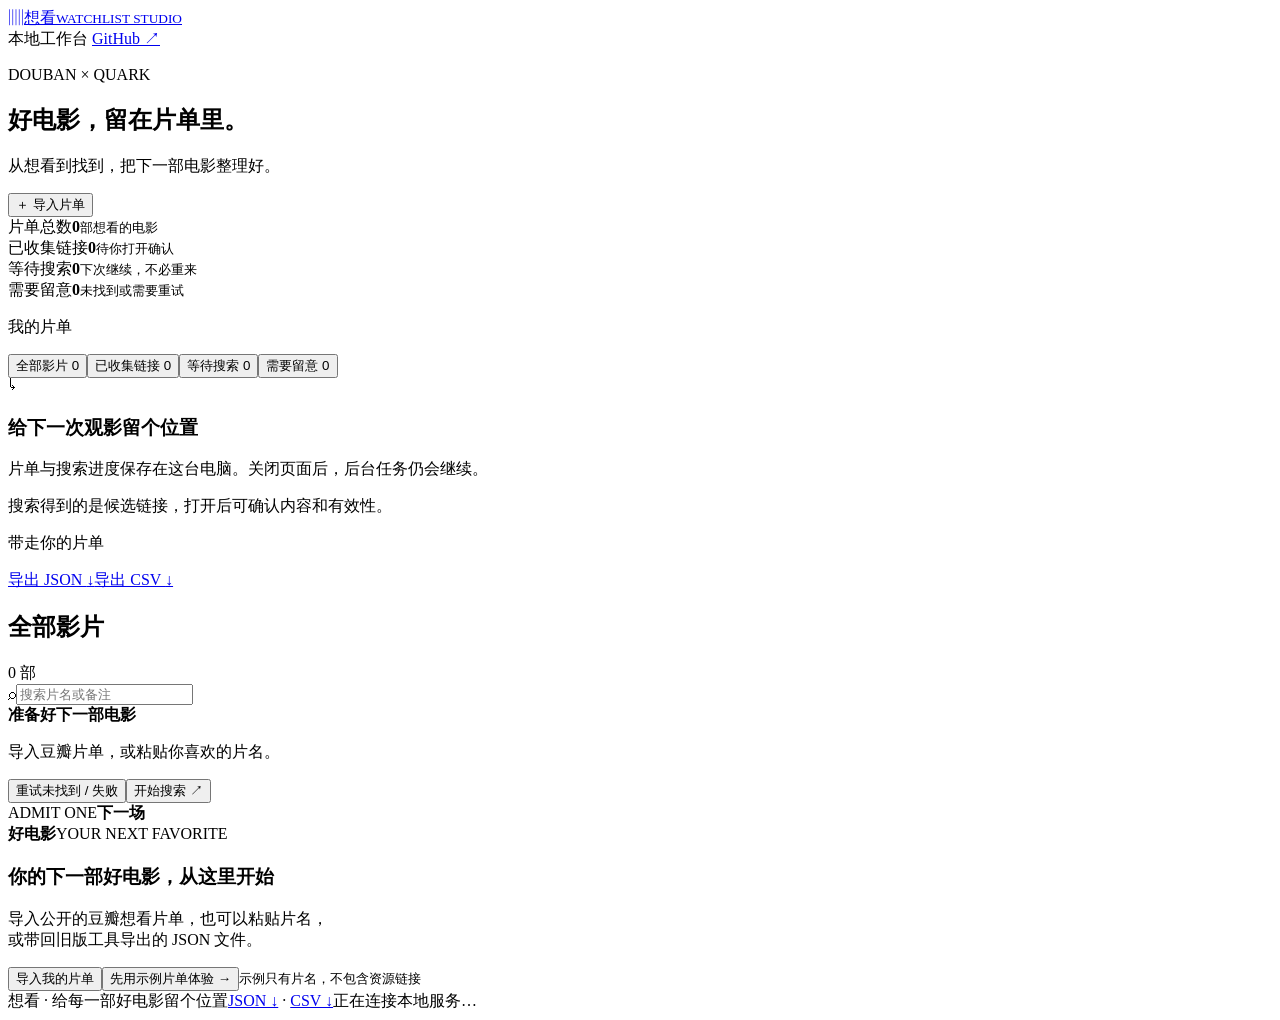
==== web/index.html @ b9a75c99 "Rebuild Douban Quark crawler as a persistent local watchlist workbench" ====
<!doctype html>
<html lang="zh-CN"><head><meta charset="utf-8"><meta name="viewport" content="width=device-width, initial-scale=1"><meta name="description" content="想看：连接豆瓣片单与夸克分享链接的本地电影工作台。"><meta name="theme-color" content="#123d35"><title>想看 · 片单工作台</title><link rel="icon" href="/favicon.svg" type="image/svg+xml"><link rel="stylesheet" href="/style.css"><script src="/app.js" defer></script></head>
<body>
<header class="masthead"><a class="brand" href="/" aria-label="想看首页"><span class="brand-icon">▥</span><span>想看<small>WATCHLIST STUDIO</small></span></a><div class="header-meta"><span class="local-dot"></span> 本地工作台 <a href="https://github.com/holynova/douban-quark-clawer" target="_blank" rel="noopener noreferrer">GitHub ↗</a></div></header>
<main>
<section class="page-heading"><div><p class="eyebrow">DOUBAN × QUARK</p><h1>好电影，留在片单里。</h1><p class="muted">从想看到找到，把下一部电影整理好。</p></div><button id="open-import" class="primary">＋ 导入片单</button></section>
<section class="stats" aria-label="片单统计"><div><span>片单总数</span><strong id="count-all">0</strong><small>部想看的电影</small></div><div><span>已收集链接</span><strong id="count-found">0</strong><small>待你打开确认</small></div><div><span>等待搜索</span><strong id="count-pending">0</strong><small>下次继续，不必重来</small></div><div><span>需要留意</span><strong id="count-attention">0</strong><small>未找到或需要重试</small></div></section>
<section class="workspace">
<aside class="sidebar"><p class="section-label">我的片单</p><nav id="filters" aria-label="按状态筛选"><button data-filter="all" aria-pressed="true">全部影片 <span>0</span></button><button data-filter="found" aria-pressed="false">已收集链接 <span>0</span></button><button data-filter="pending" aria-pressed="false">等待搜索 <span>0</span></button><button data-filter="attention" aria-pressed="false">需要留意 <span>0</span></button></nav><div class="side-note"><span class="note-mark">↳</span><h3>给下一次观影留个位置</h3><p>片单与搜索进度保存在这台电脑。关闭页面后，后台任务仍会继续。</p><p>搜索得到的是候选链接，打开后可确认内容和有效性。</p></div><div class="export"><p class="section-label">带走你的片单</p><a href="/api/export.json" download>导出 JSON <span>↓</span></a><a href="/api/export.csv" download>导出 CSV <span>↓</span></a></div></aside>
<div class="collection"><div class="collection-tools"><div><h2 id="list-heading">全部影片</h2><span id="visible-count" class="muted">0 部</span></div><label class="search-box"><span aria-hidden="true">⌕</span><input id="query" type="search" placeholder="搜索片名或备注" aria-label="搜索片名或备注"></label></div>
<div class="taskbar"><div class="task-status"><span id="task-dot" class="task-dot"></span><div><strong id="task-title">准备好下一部电影</strong><p id="task-message" role="status">导入豆瓣片单，或粘贴你喜欢的片名。</p></div></div><div class="task-actions"><button id="retry" class="quiet">重试未找到 / 失败</button><button id="run" class="primary">开始搜索 ↗</button><button id="pause" hidden>暂停任务</button></div><progress id="progress" value="0" max="1" hidden aria-label="搜索任务进度"></progress></div>
<div id="movie-list"></div>
<div id="empty" class="empty"><div class="ticket" aria-hidden="true"><span>ADMIT ONE</span><b>下一场<br>好电影</b><span>YOUR NEXT FAVORITE</span></div><h3>你的下一部好电影，从这里开始</h3><p>导入公开的豆瓣想看片单，也可以粘贴片名，<br>或带回旧版工具导出的 JSON 文件。</p><button id="empty-import" class="primary">导入我的片单</button><button id="demo" class="text-button">先用示例片单体验 →</button><small>示例只有片名，不包含资源链接</small></div>
<div id="no-results" class="no-results" hidden><h3>没有符合条件的影片</h3><p>试试其他片名，或切换到全部影片。</p><button id="reset-filter">重置筛选</button></div>
</div></section>
<footer><span>想看 · 给每一部好电影留个位置</span><span class="mobile-exports"><a href="/api/export.json" download>JSON ↓</a> · <a href="/api/export.csv" download>CSV ↓</a></span><span id="connection" role="status">正在连接本地服务…</span></footer>
</main>
<dialog id="import-dialog"><form id="import-form"><div class="dialog-heading"><div><p class="eyebrow">ADD TO YOUR WATCHLIST</p><h2>导入片单</h2></div><button type="button" class="close" data-close="import-dialog" aria-label="关闭导入窗口">×</button></div><div class="tabs" role="group" aria-label="导入方式"><button type="button" data-mode="douban" aria-pressed="true">豆瓣想看</button><button type="button" data-mode="text" aria-pressed="false">粘贴片名</button><button type="button" data-mode="file" aria-pressed="false">JSON 文件</button></div><div data-pane="douban"><label for="douban-url">公开的豆瓣想看地址</label><input id="douban-url" type="url" placeholder="https://movie.douban.com/people/你的ID/wish"><p class="field-help">从豆瓣个人主页进入「想看」，复制页面地址。需要登录的片单请改用片名或文件导入。</p><label for="limit">本次最多导入</label><select id="limit"><option value="50">50 部 · 先试一小批</option><option value="300" selected>300 部</option><option value="1000">1000 部</option></select></div><div data-pane="text" hidden><label for="titles">每行一部电影</label><textarea id="titles" rows="7" placeholder="重庆森林&#10;海上钢琴师&#10;完美的日子"></textarea><p class="field-help">自动去除空行、合并重复片名，保留已有搜索结果。</p></div><div data-pane="file" hidden><label class="file-box" for="json-file">选择 JSON 文件<input id="json-file" type="file" accept=".json,application/json"></label><p class="field-help">支持旧版 wishlist.json、quark_links.json，以及新版工作台备份。最大 2 MB。</p></div><p id="import-error" class="error" role="alert"></p><div class="dialog-footer"><span class="muted">重复导入会合并，不会覆盖备注</span><button type="submit" id="import-submit" class="primary">导入片单</button></div></form></dialog>
<dialog id="detail-dialog"><form id="detail-form"><div class="dialog-heading"><div><p class="eyebrow">MOVIE NOTES</p><h2 id="detail-title">影片详情</h2></div><button type="button" class="close" data-close="detail-dialog" aria-label="关闭影片详情">×</button></div><label for="detail-links">夸克分享链接 · 每行一条</label><textarea id="detail-links" rows="4" placeholder="https://pan.quark.cn/s/…"></textarea><p class="field-help">可手动补充或修正候选链接，保留链接中的提取码参数。</p><label for="detail-note">观影备注</label><textarea id="detail-note" rows="3" maxlength="2000" placeholder="版本、字幕、推荐理由，或者想和谁一起看。"></textarea><p id="detail-error" class="error" role="alert"></p><div class="dialog-footer"><button type="button" id="delete-item" class="danger">移出片单</button><button type="submit" class="primary">保存更改</button></div></form></dialog>
<div id="toast" role="status" hidden></div>
</body></html>
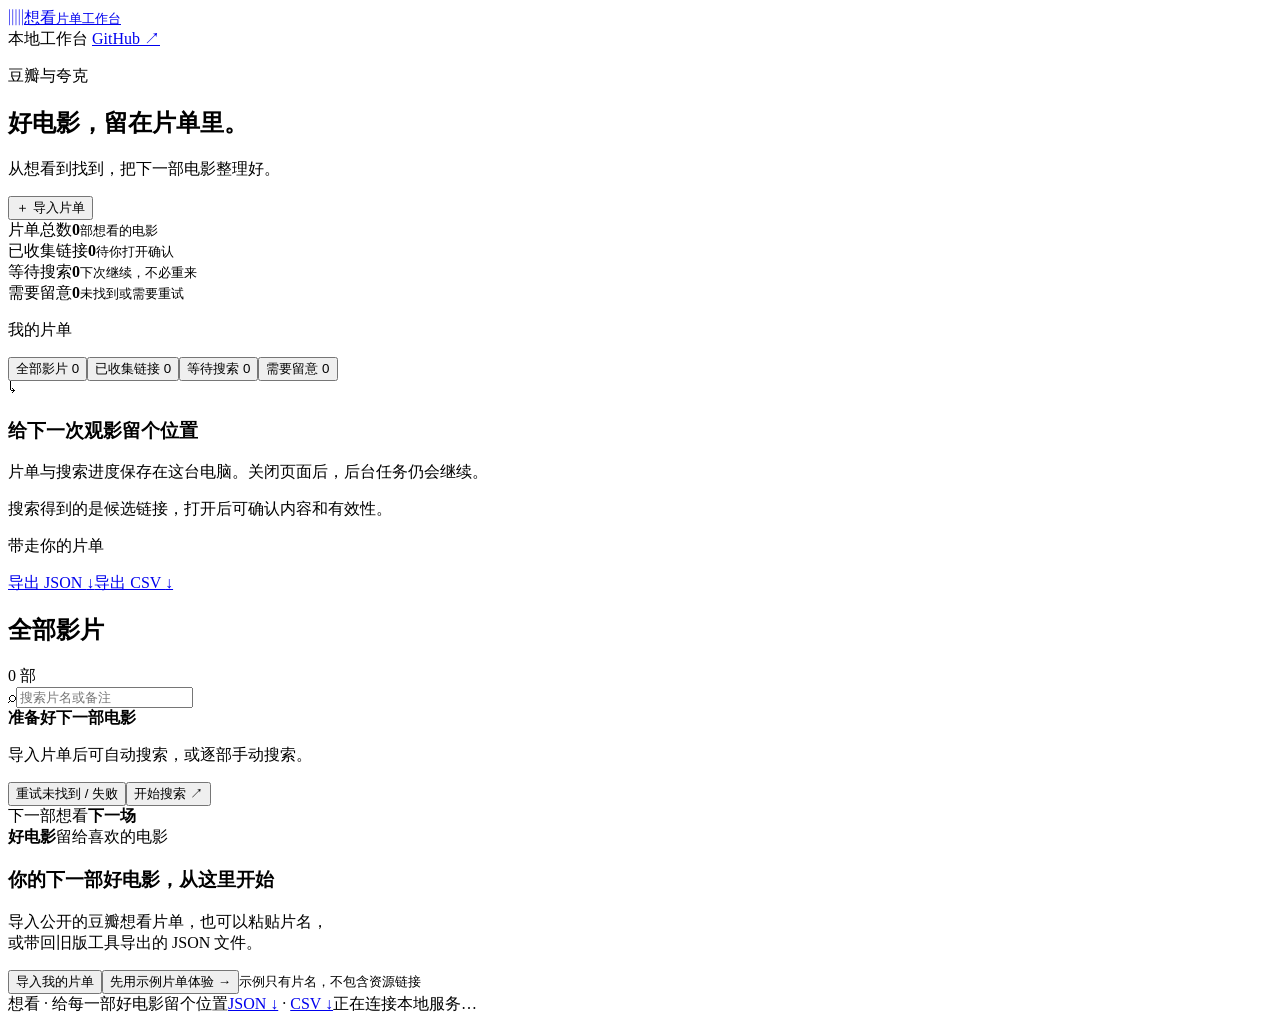
==== commit 34fcfe58: "fix: audit primary flows, typography and readable controls" ====
--- a/web/index.html
+++ b/web/index.html
@@ -1,21 +1,21 @@
 <!doctype html>
 <html lang="zh-CN"><head><meta charset="utf-8"><meta name="viewport" content="width=device-width, initial-scale=1"><meta name="description" content="想看：连接豆瓣片单与夸克分享链接的本地电影工作台。"><meta name="theme-color" content="#123d35"><title>想看 · 片单工作台</title><link rel="icon" href="/favicon.svg" type="image/svg+xml"><link rel="stylesheet" href="/style.css"><script src="/app.js" defer></script></head>
 <body>
-<header class="masthead"><a class="brand" href="/" aria-label="想看首页"><span class="brand-icon">▥</span><span>想看<small>WATCHLIST STUDIO</small></span></a><div class="header-meta"><span class="local-dot"></span> 本地工作台 <a href="https://github.com/holynova/douban-quark-clawer" target="_blank" rel="noopener noreferrer">GitHub ↗</a></div></header>
+<header class="masthead"><a class="brand" href="/" aria-label="想看首页"><span class="brand-icon">▥</span><span>想看<small>片单工作台</small></span></a><div class="header-meta"><span class="local-dot"></span> 本地工作台 <a href="https://github.com/holynova/douban-quark-clawer" target="_blank" rel="noopener noreferrer">GitHub ↗</a></div></header>
 <main>
-<section class="page-heading"><div><p class="eyebrow">DOUBAN × QUARK</p><h1>好电影，留在片单里。</h1><p class="muted">从想看到找到，把下一部电影整理好。</p></div><button id="open-import" class="primary">＋ 导入片单</button></section>
+<p id="offline" role="alert" hidden>本地服务未连接。请重新启动 start.command，再刷新此页。</p><section class="page-heading"><div><p class="eyebrow">豆瓣与夸克</p><h1>好电影，留在片单里。</h1><p class="muted">从想看到找到，把下一部电影整理好。</p></div><button id="open-import" class="primary">＋ 导入片单</button></section>
 <section class="stats" aria-label="片单统计"><div><span>片单总数</span><strong id="count-all">0</strong><small>部想看的电影</small></div><div><span>已收集链接</span><strong id="count-found">0</strong><small>待你打开确认</small></div><div><span>等待搜索</span><strong id="count-pending">0</strong><small>下次继续，不必重来</small></div><div><span>需要留意</span><strong id="count-attention">0</strong><small>未找到或需要重试</small></div></section>
 <section class="workspace">
 <aside class="sidebar"><p class="section-label">我的片单</p><nav id="filters" aria-label="按状态筛选"><button data-filter="all" aria-pressed="true">全部影片 <span>0</span></button><button data-filter="found" aria-pressed="false">已收集链接 <span>0</span></button><button data-filter="pending" aria-pressed="false">等待搜索 <span>0</span></button><button data-filter="attention" aria-pressed="false">需要留意 <span>0</span></button></nav><div class="side-note"><span class="note-mark">↳</span><h3>给下一次观影留个位置</h3><p>片单与搜索进度保存在这台电脑。关闭页面后，后台任务仍会继续。</p><p>搜索得到的是候选链接，打开后可确认内容和有效性。</p></div><div class="export"><p class="section-label">带走你的片单</p><a href="/api/export.json" download>导出 JSON <span>↓</span></a><a href="/api/export.csv" download>导出 CSV <span>↓</span></a></div></aside>
 <div class="collection"><div class="collection-tools"><div><h2 id="list-heading">全部影片</h2><span id="visible-count" class="muted">0 部</span></div><label class="search-box"><span aria-hidden="true">⌕</span><input id="query" type="search" placeholder="搜索片名或备注" aria-label="搜索片名或备注"></label></div>
-<div class="taskbar"><div class="task-status"><span id="task-dot" class="task-dot"></span><div><strong id="task-title">准备好下一部电影</strong><p id="task-message" role="status">导入豆瓣片单，或粘贴你喜欢的片名。</p></div></div><div class="task-actions"><button id="retry" class="quiet">重试未找到 / 失败</button><button id="run" class="primary">开始搜索 ↗</button><button id="pause" hidden>暂停任务</button></div><progress id="progress" value="0" max="1" hidden aria-label="搜索任务进度"></progress></div>
+<div class="taskbar"><div class="task-status"><span id="task-dot" class="task-dot"></span><div><strong id="task-title">准备好下一部电影</strong><p id="task-message" role="status">导入片单后可自动搜索，或逐部手动搜索。</p></div></div><div class="task-actions"><button id="retry" class="quiet">重试未找到 / 失败</button><button id="run" class="primary" title="自动搜索需要 Chrome 浏览器及可访问 Google 的网络">开始搜索 ↗</button><button id="pause" hidden>暂停任务</button></div><progress id="progress" value="0" max="1" hidden aria-label="搜索任务进度"></progress></div>
 <div id="movie-list"></div>
-<div id="empty" class="empty"><div class="ticket" aria-hidden="true"><span>ADMIT ONE</span><b>下一场<br>好电影</b><span>YOUR NEXT FAVORITE</span></div><h3>你的下一部好电影，从这里开始</h3><p>导入公开的豆瓣想看片单，也可以粘贴片名，<br>或带回旧版工具导出的 JSON 文件。</p><button id="empty-import" class="primary">导入我的片单</button><button id="demo" class="text-button">先用示例片单体验 →</button><small>示例只有片名，不包含资源链接</small></div>
+<div id="empty" class="empty"><div class="ticket" aria-hidden="true"><span>下一部想看</span><b>下一场<br>好电影</b><span>留给喜欢的电影</span></div><h3>你的下一部好电影，从这里开始</h3><p>导入公开的豆瓣想看片单，也可以粘贴片名，<br>或带回旧版工具导出的 JSON 文件。</p><button id="empty-import" class="primary">导入我的片单</button><button id="demo" class="text-button">先用示例片单体验 →</button><small>示例只有片名，不包含资源链接</small></div>
 <div id="no-results" class="no-results" hidden><h3>没有符合条件的影片</h3><p>试试其他片名，或切换到全部影片。</p><button id="reset-filter">重置筛选</button></div>
 </div></section>
 <footer><span>想看 · 给每一部好电影留个位置</span><span class="mobile-exports"><a href="/api/export.json" download>JSON ↓</a> · <a href="/api/export.csv" download>CSV ↓</a></span><span id="connection" role="status">正在连接本地服务…</span></footer>
 </main>
-<dialog id="import-dialog"><form id="import-form"><div class="dialog-heading"><div><p class="eyebrow">ADD TO YOUR WATCHLIST</p><h2>导入片单</h2></div><button type="button" class="close" data-close="import-dialog" aria-label="关闭导入窗口">×</button></div><div class="tabs" role="group" aria-label="导入方式"><button type="button" data-mode="douban" aria-pressed="true">豆瓣想看</button><button type="button" data-mode="text" aria-pressed="false">粘贴片名</button><button type="button" data-mode="file" aria-pressed="false">JSON 文件</button></div><div data-pane="douban"><label for="douban-url">公开的豆瓣想看地址</label><input id="douban-url" type="url" placeholder="https://movie.douban.com/people/你的ID/wish"><p class="field-help">从豆瓣个人主页进入「想看」，复制页面地址。需要登录的片单请改用片名或文件导入。</p><label for="limit">本次最多导入</label><select id="limit"><option value="50">50 部 · 先试一小批</option><option value="300" selected>300 部</option><option value="1000">1000 部</option></select></div><div data-pane="text" hidden><label for="titles">每行一部电影</label><textarea id="titles" rows="7" placeholder="重庆森林&#10;海上钢琴师&#10;完美的日子"></textarea><p class="field-help">自动去除空行、合并重复片名，保留已有搜索结果。</p></div><div data-pane="file" hidden><label class="file-box" for="json-file">选择 JSON 文件<input id="json-file" type="file" accept=".json,application/json"></label><p class="field-help">支持旧版 wishlist.json、quark_links.json，以及新版工作台备份。最大 2 MB。</p></div><p id="import-error" class="error" role="alert"></p><div class="dialog-footer"><span class="muted">重复导入会合并，不会覆盖备注</span><button type="submit" id="import-submit" class="primary">导入片单</button></div></form></dialog>
-<dialog id="detail-dialog"><form id="detail-form"><div class="dialog-heading"><div><p class="eyebrow">MOVIE NOTES</p><h2 id="detail-title">影片详情</h2></div><button type="button" class="close" data-close="detail-dialog" aria-label="关闭影片详情">×</button></div><label for="detail-links">夸克分享链接 · 每行一条</label><textarea id="detail-links" rows="4" placeholder="https://pan.quark.cn/s/…"></textarea><p class="field-help">可手动补充或修正候选链接，保留链接中的提取码参数。</p><label for="detail-note">观影备注</label><textarea id="detail-note" rows="3" maxlength="2000" placeholder="版本、字幕、推荐理由，或者想和谁一起看。"></textarea><p id="detail-error" class="error" role="alert"></p><div class="dialog-footer"><button type="button" id="delete-item" class="danger">移出片单</button><button type="submit" class="primary">保存更改</button></div></form></dialog>
+<dialog id="import-dialog"><form id="import-form"><div class="dialog-heading"><div><p class="eyebrow">添加影片</p><h2>导入片单</h2></div><button type="button" class="close" data-close="import-dialog" aria-label="关闭导入窗口">×</button></div><div class="tabs" role="group" aria-label="导入方式"><button type="button" data-mode="douban" aria-pressed="true">豆瓣想看</button><button type="button" data-mode="text" aria-pressed="false">粘贴片名</button><button type="button" data-mode="file" aria-pressed="false">JSON 文件</button></div><div data-pane="douban"><label for="douban-url">公开的豆瓣想看地址</label><input id="douban-url" type="url" placeholder="https://movie.douban.com/people/你的ID/wish"><p class="field-help">从豆瓣个人主页进入「想看」，复制页面地址。需要登录的片单请改用片名或文件导入。</p><label for="limit">本次最多导入</label><select id="limit"><option value="50">50 部 · 先试一小批</option><option value="300" selected>300 部</option><option value="1000">1000 部</option></select></div><div data-pane="text" hidden><label for="titles">每行一部电影</label><textarea disabled id="titles" rows="7" placeholder="重庆森林&#10;海上钢琴师&#10;完美的日子"></textarea><p class="field-help">自动去除空行、合并重复片名，保留已有搜索结果。</p></div><div data-pane="file" hidden><label class="file-box" for="json-file">选择 JSON 文件<input disabled id="json-file" type="file" accept=".json,application/json"></label><p class="field-help">支持旧版 wishlist.json、quark_links.json，以及新版工作台备份。最大 2 MB。</p></div><p id="import-error" class="error" role="alert"></p><div class="dialog-footer"><span class="muted">重复导入会合并，不会覆盖备注</span><button type="submit" id="import-submit" class="primary">导入片单</button></div></form></dialog>
+<dialog id="detail-dialog"><form id="detail-form"><div class="dialog-heading"><div><p class="eyebrow">链接与备注</p><h2 id="detail-title">影片详情</h2></div><button type="button" class="close" data-close="detail-dialog" aria-label="关闭影片详情">×</button></div><label for="detail-links">夸克分享链接 · 每行一条</label><textarea id="detail-links" rows="4" placeholder="https://pan.quark.cn/s/…"></textarea><p class="field-help">可手动补充或修正候选链接，保留链接中的提取码参数。</p><label for="detail-note">观影备注</label><textarea id="detail-note" rows="3" maxlength="2000" placeholder="版本、字幕、推荐理由，或者想和谁一起看。"></textarea><p id="detail-error" class="error" role="alert"></p><div class="dialog-footer"><button type="button" id="delete-item" class="danger">移出片单</button><button type="submit" class="primary">保存更改</button></div></form></dialog>
 <div id="toast" role="status" hidden></div>
 </body></html>
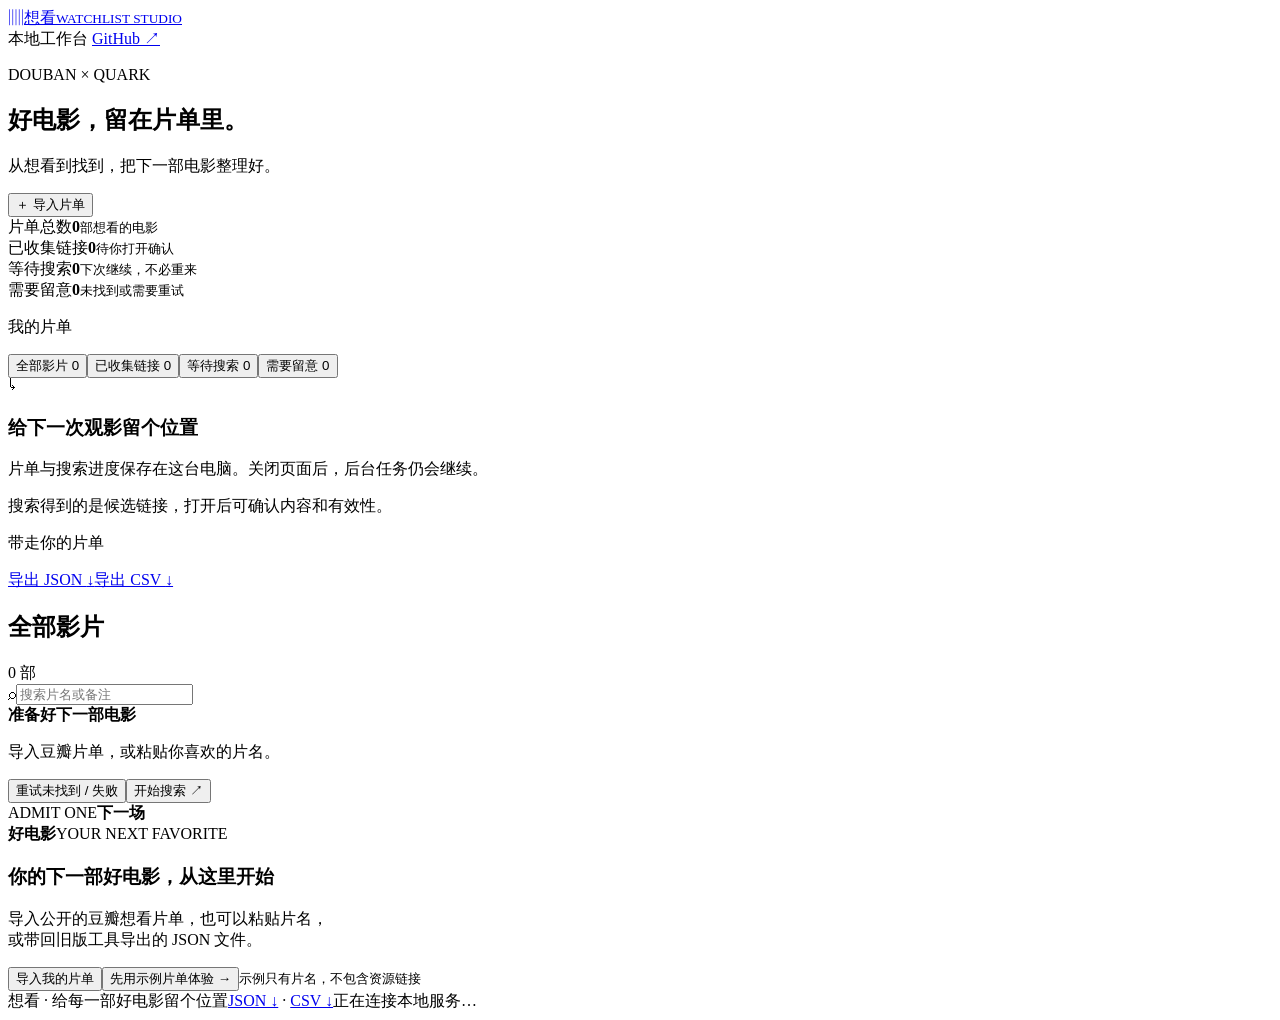
==== commit e1f37b68: "Reconcile the bilingual READMEs with the watchlist workbench" ====
--- a/web/index.html
+++ b/web/index.html
@@ -1,21 +1,21 @@
 <!doctype html>
 <html lang="zh-CN"><head><meta charset="utf-8"><meta name="viewport" content="width=device-width, initial-scale=1"><meta name="description" content="想看：连接豆瓣片单与夸克分享链接的本地电影工作台。"><meta name="theme-color" content="#123d35"><title>想看 · 片单工作台</title><link rel="icon" href="/favicon.svg" type="image/svg+xml"><link rel="stylesheet" href="/style.css"><script src="/app.js" defer></script></head>
 <body>
-<header class="masthead"><a class="brand" href="/" aria-label="想看首页"><span class="brand-icon">▥</span><span>想看<small>片单工作台</small></span></a><div class="header-meta"><span class="local-dot"></span> 本地工作台 <a href="https://github.com/holynova/douban-quark-clawer" target="_blank" rel="noopener noreferrer">GitHub ↗</a></div></header>
+<header class="masthead"><a class="brand" href="/" aria-label="想看首页"><span class="brand-icon">▥</span><span>想看<small>WATCHLIST STUDIO</small></span></a><div class="header-meta"><span class="local-dot"></span> 本地工作台 <a href="https://github.com/holynova/douban-quark-clawer" target="_blank" rel="noopener noreferrer">GitHub ↗</a></div></header>
 <main>
-<p id="offline" role="alert" hidden>本地服务未连接。请重新启动 start.command，再刷新此页。</p><section class="page-heading"><div><p class="eyebrow">豆瓣与夸克</p><h1>好电影，留在片单里。</h1><p class="muted">从想看到找到，把下一部电影整理好。</p></div><button id="open-import" class="primary">＋ 导入片单</button></section>
+<section class="page-heading"><div><p class="eyebrow">DOUBAN × QUARK</p><h1>好电影，留在片单里。</h1><p class="muted">从想看到找到，把下一部电影整理好。</p></div><button id="open-import" class="primary">＋ 导入片单</button></section>
 <section class="stats" aria-label="片单统计"><div><span>片单总数</span><strong id="count-all">0</strong><small>部想看的电影</small></div><div><span>已收集链接</span><strong id="count-found">0</strong><small>待你打开确认</small></div><div><span>等待搜索</span><strong id="count-pending">0</strong><small>下次继续，不必重来</small></div><div><span>需要留意</span><strong id="count-attention">0</strong><small>未找到或需要重试</small></div></section>
 <section class="workspace">
 <aside class="sidebar"><p class="section-label">我的片单</p><nav id="filters" aria-label="按状态筛选"><button data-filter="all" aria-pressed="true">全部影片 <span>0</span></button><button data-filter="found" aria-pressed="false">已收集链接 <span>0</span></button><button data-filter="pending" aria-pressed="false">等待搜索 <span>0</span></button><button data-filter="attention" aria-pressed="false">需要留意 <span>0</span></button></nav><div class="side-note"><span class="note-mark">↳</span><h3>给下一次观影留个位置</h3><p>片单与搜索进度保存在这台电脑。关闭页面后，后台任务仍会继续。</p><p>搜索得到的是候选链接，打开后可确认内容和有效性。</p></div><div class="export"><p class="section-label">带走你的片单</p><a href="/api/export.json" download>导出 JSON <span>↓</span></a><a href="/api/export.csv" download>导出 CSV <span>↓</span></a></div></aside>
 <div class="collection"><div class="collection-tools"><div><h2 id="list-heading">全部影片</h2><span id="visible-count" class="muted">0 部</span></div><label class="search-box"><span aria-hidden="true">⌕</span><input id="query" type="search" placeholder="搜索片名或备注" aria-label="搜索片名或备注"></label></div>
-<div class="taskbar"><div class="task-status"><span id="task-dot" class="task-dot"></span><div><strong id="task-title">准备好下一部电影</strong><p id="task-message" role="status">导入片单后可自动搜索，或逐部手动搜索。</p></div></div><div class="task-actions"><button id="retry" class="quiet">重试未找到 / 失败</button><button id="run" class="primary" title="自动搜索需要 Chrome 浏览器及可访问 Google 的网络">开始搜索 ↗</button><button id="pause" hidden>暂停任务</button></div><progress id="progress" value="0" max="1" hidden aria-label="搜索任务进度"></progress></div>
+<div class="taskbar"><div class="task-status"><span id="task-dot" class="task-dot"></span><div><strong id="task-title">准备好下一部电影</strong><p id="task-message" role="status">导入豆瓣片单，或粘贴你喜欢的片名。</p></div></div><div class="task-actions"><button id="retry" class="quiet">重试未找到 / 失败</button><button id="run" class="primary">开始搜索 ↗</button><button id="pause" hidden>暂停任务</button></div><progress id="progress" value="0" max="1" hidden aria-label="搜索任务进度"></progress></div>
 <div id="movie-list"></div>
-<div id="empty" class="empty"><div class="ticket" aria-hidden="true"><span>下一部想看</span><b>下一场<br>好电影</b><span>留给喜欢的电影</span></div><h3>你的下一部好电影，从这里开始</h3><p>导入公开的豆瓣想看片单，也可以粘贴片名，<br>或带回旧版工具导出的 JSON 文件。</p><button id="empty-import" class="primary">导入我的片单</button><button id="demo" class="text-button">先用示例片单体验 →</button><small>示例只有片名，不包含资源链接</small></div>
+<div id="empty" class="empty"><div class="ticket" aria-hidden="true"><span>ADMIT ONE</span><b>下一场<br>好电影</b><span>YOUR NEXT FAVORITE</span></div><h3>你的下一部好电影，从这里开始</h3><p>导入公开的豆瓣想看片单，也可以粘贴片名，<br>或带回旧版工具导出的 JSON 文件。</p><button id="empty-import" class="primary">导入我的片单</button><button id="demo" class="text-button">先用示例片单体验 →</button><small>示例只有片名，不包含资源链接</small></div>
 <div id="no-results" class="no-results" hidden><h3>没有符合条件的影片</h3><p>试试其他片名，或切换到全部影片。</p><button id="reset-filter">重置筛选</button></div>
 </div></section>
 <footer><span>想看 · 给每一部好电影留个位置</span><span class="mobile-exports"><a href="/api/export.json" download>JSON ↓</a> · <a href="/api/export.csv" download>CSV ↓</a></span><span id="connection" role="status">正在连接本地服务…</span></footer>
 </main>
-<dialog id="import-dialog"><form id="import-form"><div class="dialog-heading"><div><p class="eyebrow">添加影片</p><h2>导入片单</h2></div><button type="button" class="close" data-close="import-dialog" aria-label="关闭导入窗口">×</button></div><div class="tabs" role="group" aria-label="导入方式"><button type="button" data-mode="douban" aria-pressed="true">豆瓣想看</button><button type="button" data-mode="text" aria-pressed="false">粘贴片名</button><button type="button" data-mode="file" aria-pressed="false">JSON 文件</button></div><div data-pane="douban"><label for="douban-url">公开的豆瓣想看地址</label><input id="douban-url" type="url" placeholder="https://movie.douban.com/people/你的ID/wish"><p class="field-help">从豆瓣个人主页进入「想看」，复制页面地址。需要登录的片单请改用片名或文件导入。</p><label for="limit">本次最多导入</label><select id="limit"><option value="50">50 部 · 先试一小批</option><option value="300" selected>300 部</option><option value="1000">1000 部</option></select></div><div data-pane="text" hidden><label for="titles">每行一部电影</label><textarea disabled id="titles" rows="7" placeholder="重庆森林&#10;海上钢琴师&#10;完美的日子"></textarea><p class="field-help">自动去除空行、合并重复片名，保留已有搜索结果。</p></div><div data-pane="file" hidden><label class="file-box" for="json-file">选择 JSON 文件<input disabled id="json-file" type="file" accept=".json,application/json"></label><p class="field-help">支持旧版 wishlist.json、quark_links.json，以及新版工作台备份。最大 2 MB。</p></div><p id="import-error" class="error" role="alert"></p><div class="dialog-footer"><span class="muted">重复导入会合并，不会覆盖备注</span><button type="submit" id="import-submit" class="primary">导入片单</button></div></form></dialog>
-<dialog id="detail-dialog"><form id="detail-form"><div class="dialog-heading"><div><p class="eyebrow">链接与备注</p><h2 id="detail-title">影片详情</h2></div><button type="button" class="close" data-close="detail-dialog" aria-label="关闭影片详情">×</button></div><label for="detail-links">夸克分享链接 · 每行一条</label><textarea id="detail-links" rows="4" placeholder="https://pan.quark.cn/s/…"></textarea><p class="field-help">可手动补充或修正候选链接，保留链接中的提取码参数。</p><label for="detail-note">观影备注</label><textarea id="detail-note" rows="3" maxlength="2000" placeholder="版本、字幕、推荐理由，或者想和谁一起看。"></textarea><p id="detail-error" class="error" role="alert"></p><div class="dialog-footer"><button type="button" id="delete-item" class="danger">移出片单</button><button type="submit" class="primary">保存更改</button></div></form></dialog>
+<dialog id="import-dialog"><form id="import-form"><div class="dialog-heading"><div><p class="eyebrow">ADD TO YOUR WATCHLIST</p><h2>导入片单</h2></div><button type="button" class="close" data-close="import-dialog" aria-label="关闭导入窗口">×</button></div><div class="tabs" role="group" aria-label="导入方式"><button type="button" data-mode="douban" aria-pressed="true">豆瓣想看</button><button type="button" data-mode="text" aria-pressed="false">粘贴片名</button><button type="button" data-mode="file" aria-pressed="false">JSON 文件</button></div><div data-pane="douban"><label for="douban-url">公开的豆瓣想看地址</label><input id="douban-url" type="url" placeholder="https://movie.douban.com/people/你的ID/wish"><p class="field-help">从豆瓣个人主页进入「想看」，复制页面地址。需要登录的片单请改用片名或文件导入。</p><label for="limit">本次最多导入</label><select id="limit"><option value="50">50 部 · 先试一小批</option><option value="300" selected>300 部</option><option value="1000">1000 部</option></select></div><div data-pane="text" hidden><label for="titles">每行一部电影</label><textarea id="titles" rows="7" placeholder="重庆森林&#10;海上钢琴师&#10;完美的日子"></textarea><p class="field-help">自动去除空行、合并重复片名，保留已有搜索结果。</p></div><div data-pane="file" hidden><label class="file-box" for="json-file">选择 JSON 文件<input id="json-file" type="file" accept=".json,application/json"></label><p class="field-help">支持旧版 wishlist.json、quark_links.json，以及新版工作台备份。最大 2 MB。</p></div><p id="import-error" class="error" role="alert"></p><div class="dialog-footer"><span class="muted">重复导入会合并，不会覆盖备注</span><button type="submit" id="import-submit" class="primary">导入片单</button></div></form></dialog>
+<dialog id="detail-dialog"><form id="detail-form"><div class="dialog-heading"><div><p class="eyebrow">MOVIE NOTES</p><h2 id="detail-title">影片详情</h2></div><button type="button" class="close" data-close="detail-dialog" aria-label="关闭影片详情">×</button></div><label for="detail-links">夸克分享链接 · 每行一条</label><textarea id="detail-links" rows="4" placeholder="https://pan.quark.cn/s/…"></textarea><p class="field-help">可手动补充或修正候选链接，保留链接中的提取码参数。</p><label for="detail-note">观影备注</label><textarea id="detail-note" rows="3" maxlength="2000" placeholder="版本、字幕、推荐理由，或者想和谁一起看。"></textarea><p id="detail-error" class="error" role="alert"></p><div class="dialog-footer"><button type="button" id="delete-item" class="danger">移出片单</button><button type="submit" class="primary">保存更改</button></div></form></dialog>
 <div id="toast" role="status" hidden></div>
 </body></html>
